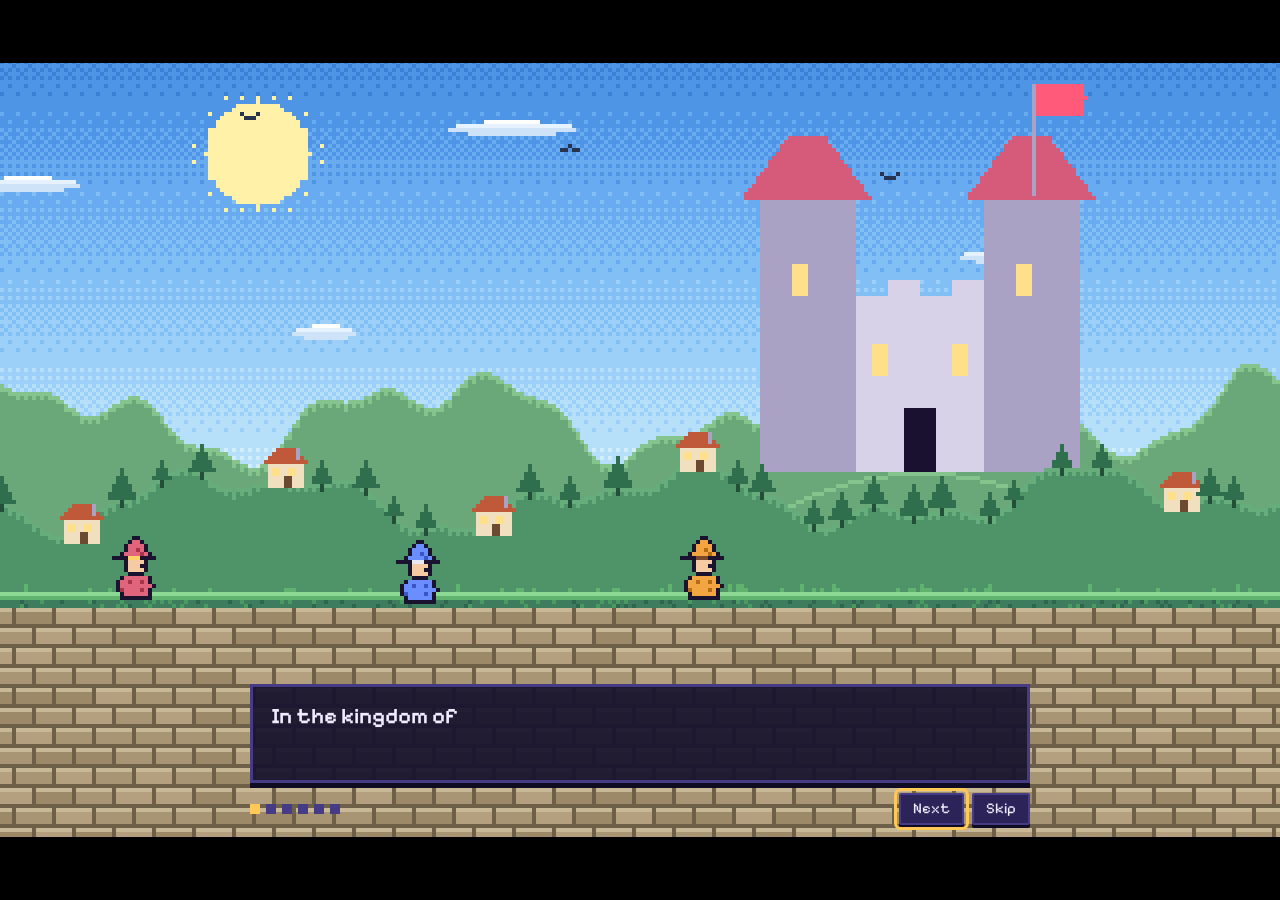
==== codetopia/index.html @ e4570c13 "Add files via upload" ====
<!DOCTYPE html>
<html lang="en">
<head>
<meta charset="utf-8">
<meta name="viewport" content="width=device-width, initial-scale=1, viewport-fit=cover">
<title>Codetopia</title>
<meta name="description" content="Codetopia: a pixel-art RPG that teaches HTML and C++ by making you type the spells.">
<link rel="preconnect" href="https://fonts.googleapis.com">
<link rel="preconnect" href="https://fonts.gstatic.com" crossorigin>
<link rel="stylesheet" href="https://fonts.googleapis.com/css2?family=Atkinson+Hyperlegible:wght@400;700&family=JetBrains+Mono:wght@500;700&family=Pixelify+Sans:wght@400;600&display=swap">
<link rel="stylesheet" href="css/base.css">
<link rel="stylesheet" href="css/battle.css">
<link rel="stylesheet" href="css/sheets.css">
<link rel="stylesheet" href="css/screens.css">
</head>
<body>
<div class="app">
  <header class="top">
    <div class="brand"><i>&lt;/&gt;</i>Codetopia</div>
    <div class="top-r">
      <span class="stat">Level<b id="stLvl">1</b></span>
      <span class="stat">Reviews due<b id="stDue">0</b></span>
      <span class="stat adm" id="stAdmin" hidden>Admin</span>
      <span class="stat" id="stDiffWrap">Difficulty<b id="stDiff">normal</b></span>
      <button class="hbtn lang-btn" id="bLang" type="button">Language select</button>
      <button class="hbtn" id="bMap" type="button">Map</button>
      <button class="hbtn" id="bBook" type="button">Spellbook</button>
    </div>
  </header>

  <section class="scene" id="scene" aria-label="Battle scene">
    <canvas class="bg" id="bg" aria-hidden="true"></canvas>
    <div class="plates">
      <div class="plate hero-plate">
        <div class="nm"><span id="heroName">Apprentice</span><span class="hp" id="heroHpTxt">100/100</span></div>
        <div class="bar"><div class="fill" id="heroFill"></div></div>
      </div>
      <div class="plate foe-plate">
        <div class="nm"><span id="foeName">Syntax Slime</span><span class="hp" id="foeHpTxt">90/90</span></div>
        <div class="bar"><div class="fill" id="foeFill"></div></div>
        <div class="intent" id="intent"></div>
        <div class="weak" id="weak"></div>
      </div>
    </div>
    <div class="stage">
      <div class="actor hero" id="hero" role="img" aria-label="Your character, an apprentice mage"><div class="body" id="heroBody"></div></div>
      <div class="actor foe" id="foe" role="img"><div class="body" id="foeBody"></div></div>
    </div>
    <div class="fx" id="fx"></div>
    <div class="ticker" id="ticker" role="status" aria-live="polite">Choose a level on the map.</div>
    <div class="overlay" id="overlay" hidden><div class="card" id="card"></div></div>
  </section>

  <section class="deck" aria-label="Actions">
    <div class="actions" id="actions" role="group" aria-label="Choose an action"></div>
    <div class="console" id="console">
      <div class="idle" id="idle">
        <h2 id="idleTitle">Pick an action</h2>
        <p id="idleText"></p>
        <p class="last" id="idleLast" hidden></p>
      </div>
      <div class="picks" id="picks" hidden>
        <h2 id="picksTitle">Choose a spell</h2>
        <p class="sub" id="picksSub"></p>
        <div class="pickrow" id="pickrow"></div>
      </div>
      <div class="lesson" id="lesson" hidden>
        <div class="info">
          <div class="meta" id="lMeta"></div>
          <h2 id="lTitle"></h2>
          <p class="goal" id="lGoal"></p>
          <div class="bugbox" id="lBug" hidden></div>
          <p id="lConcept"></p>
          <p class="effect" id="lEffect"></p>
        </div>
        <div>
          <div class="editor" id="editor">
            <div class="code" id="code" aria-hidden="true"></div>
            <textarea id="codeIn" rows="1" spellcheck="false" autocomplete="off" autocapitalize="off" autocorrect="off" enterkeyhint="enter"></textarea>
          </div>
          <div class="feedback" id="feedback" role="status" aria-live="polite"></div>
          <div class="foot">
            <div class="result paper" id="result"><span class="lab">Result</span><div class="out" id="preview"></div></div>
            <button class="sbtn" id="hint" type="button">Hint</button>
            <button class="sbtn" id="back" type="button">Back</button>
          </div>
        </div>
      </div>
    </div>
  </section>
</div>

<!-- world map -->
<div class="sheet" id="map" role="dialog" aria-modal="true" aria-labelledby="mapTitle">
  <div class="sheet-in">
    <div class="sheet-top">
      <h1 id="mapTitle">Codetopia</h1>
      <div class="row">
        <button class="hbtn lang-btn" id="mLang" type="button">&larr; Language select</button>
        <button class="hbtn" id="mBook" type="button">Spellbook</button>
        <button class="hbtn" id="mSbx" type="button">Sandbox</button>
        <button class="hbtn" id="mUnl" type="button">Unlockables</button>
        <button class="hbtn" id="mAdmin" type="button" aria-pressed="false">Admin</button>
        <button class="hbtn" id="mClose" type="button">Back to battle</button>
      </div>
    </div>
    <p class="sub" id="mapSub">Ten levels teach the fundamentals of HTML. Clear a level to unlock the next. Spells you have already learned come back for review, and the game adapts to how you are doing.</p>
    <div class="mapinfo" id="mapinfo"></div>
    <ol class="trail" id="trail"></ol>
    <div class="row"><button class="hbtn" id="mReset" type="button">Reset progress</button></div>
  </div>
</div>

<!-- spellbook -->
<div class="sheet" id="book" role="dialog" aria-modal="true" aria-labelledby="bookTitle" hidden>
  <div class="sheet-in">
    <div class="sheet-top"><h1 id="bookTitle">Spellbook</h1><div class="row"><button class="hbtn" id="bClose" type="button">Close</button></div></div>
    <p class="sub" id="bookSub"></p>
    <div class="bookgrid" id="bookgrid"></div>
  </div>
</div>

<!-- unlockables -->
<div class="sheet" id="unl" role="dialog" aria-modal="true" aria-labelledby="unlTitle" hidden>
  <div class="sheet-in">
    <div class="sheet-top"><h1 id="unlTitle">Unlockables</h1><div class="row"><button class="hbtn" id="uClose" type="button">Back to map</button></div></div>
    <p class="sub" id="unlSub"></p>
    <div class="unlgrid" id="unlgrid"></div>
  </div>
</div>
<div class="toast" id="toast" role="status" aria-live="polite" hidden></div>

<!-- sandbox -->
<div class="sheet" id="sbx" role="dialog" aria-modal="true" aria-labelledby="sbxTitle" hidden>
  <div class="sheet-in">
    <div class="sheet-top"><h1 id="sbxTitle">Sandbox</h1><div class="row"><button class="hbtn" id="sSample" type="button">Load sample</button><button class="hbtn" id="sClose" type="button">Close</button></div></div>
    <p class="sub">Write any HTML you like and see the result. The preview runs in a protected frame, so scripts are switched off.</p>
    <div class="sbx">
      <textarea id="sbxIn" spellcheck="false" aria-label="Your HTML" autocapitalize="off" autocorrect="off"></textarea>
      <iframe id="sbxOut" sandbox="" title="Preview of your HTML"></iframe>
    </div>
  </div>
</div>

<!-- opening story -->
<div class="story" id="story" role="dialog" aria-modal="true" aria-label="Opening story" hidden>
  <canvas id="scv" aria-hidden="true"></canvas>
  <div class="cap">
    <div class="capbox"><p id="capText" aria-hidden="true"></p><p class="sr" id="capSR" aria-live="polite"></p></div>
    <div class="capbar"><div class="dots" id="dots" aria-hidden="true"></div><div class="sbtns"><button class="hbtn" id="sNext" type="button">Next</button><button class="hbtn" id="sSkip" type="button">Skip</button></div></div>
  </div>
</div>

<!-- title and language select -->
<div class="intro" id="intro" aria-label="Codetopia">
  <canvas id="icv" aria-hidden="true"></canvas>
  <div class="glyphs" id="glyphs" aria-hidden="true"></div>
  <div class="tscene" aria-hidden="true">
    <div class="a" id="tBat"><div class="hop" id="tBatB"></div></div>
    <div class="a" id="tHero"><div class="hop" id="tHeroB"></div></div>
    <span class="bolt">&lt;/&gt;</span>
    <div class="a" id="tSlime"><div class="hop" id="tSlimeB"></div></div>
  </div>
  <section class="panel" id="pTitle">
    <p class="kicker">&lt;/&gt; a learn-to-code RPG</p>
    <h1 class="logo" id="logo" aria-label="Codetopia"></h1>
    <p class="tagline">Battle bugs. Cast code. Learn to build.</p>
    <button class="btn big" id="play" type="button">Play</button>
    <p class="press">Press Enter or tap Play</p>
    <button class="hbtn" id="replay" type="button">Watch the story</button>
  </section>
  <section class="panel" id="pLang" hidden>
    <h2>Choose your language</h2>
    <p class="lsub">Pick a language to learn. HTML is ready to play. The others are being built.</p>
    <div class="langs" id="langs">
      <button class="lang" type="button" data-lang="html" data-name="HTML"><span class="gl">&lt;/&gt;</span><span class="ln">HTML</span><span class="ls" id="langHtmlSub">10 levels</span><span class="bossimg" data-boss="titan"></span><span class="bn">Boss: Markup Titan</span><span class="go">Play</span></button>
      <button class="lang" type="button" data-lang="cpp" data-name="C++" aria-disabled="true"><svg class="lock" viewBox="0 0 24 24" fill="none" stroke="currentColor" stroke-width="2" stroke-linecap="round" stroke-linejoin="round" aria-hidden="true"><rect x="5" y="11" width="14" height="10"/><path d="M8 11V7a4 4 0 018 0v4"/></svg><span class="gl">C++</span><span class="ln">C++</span><span class="ls">Locked. Coming soon.</span><span class="bossimg" data-boss="wraith"></span><span class="bn">Boss: Pointer Wraith</span><span class="go soon">Locked</span></button>
      <button class="lang" type="button" data-lang="js" data-name="JavaScript" aria-disabled="true"><svg class="lock" viewBox="0 0 24 24" fill="none" stroke="currentColor" stroke-width="2" stroke-linecap="round" stroke-linejoin="round" aria-hidden="true"><rect x="5" y="11" width="14" height="10"/><path d="M8 11V7a4 4 0 018 0v4"/></svg><span class="gl">JS</span><span class="ln">JavaScript</span><span class="ls">Locked. Coming soon.</span><span class="bossimg" data-boss="hydra"></span><span class="bn">Boss: Callback Hydra</span><span class="go soon">Locked</span></button>
      <button class="lang" type="button" data-lang="py" data-name="Python" aria-disabled="true"><svg class="lock" viewBox="0 0 24 24" fill="none" stroke="currentColor" stroke-width="2" stroke-linecap="round" stroke-linejoin="round" aria-hidden="true"><rect x="5" y="11" width="14" height="10"/><path d="M8 11V7a4 4 0 018 0v4"/></svg><span class="gl">Py</span><span class="ln">Python</span><span class="ls">Locked. Coming soon.</span><span class="bossimg" data-boss="pythona"></span><span class="bn">Boss: Pythona, final boss</span><span class="go soon">Locked</span></button>
    </div>
    <p class="lnote" id="langNote" role="status" aria-live="polite"></p>
    <button class="hbtn" id="langBack" type="button">Back</button>
  </section>
</div>

<!-- Scripts are plain (non-module) so the game also runs when index.html is opened straight from disk.
     Order matters: data first, then engine, game, battle and UI, then main.js. -->
<script src="js/core/dom.js"></script>
<script src="js/data/sprites.js"></script>
<script src="js/data/skin-art.js"></script>
<script src="js/core/sprite-render.js"></script>
<script src="js/data/html-concepts.js"></script>
<script src="js/data/html-levels.js"></script>
<script src="js/data/html-spells.js"></script>
<script src="js/data/cpp-concepts.js"></script>
<script src="js/data/cpp-spells.js"></script>
<script src="js/data/cpp-levels.js"></script>
<script src="js/data/game-constants.js"></script>
<script src="js/engine/analysis-html.js"></script>
<script src="js/engine/analysis-cpp.js"></script>
<script src="js/engine/tracks.js"></script>
<script src="js/engine/save.js"></script>
<script src="js/game/skins.js"></script>
<script src="js/game/mastery.js"></script>
<script src="js/game/state.js"></script>
<script src="js/ui/backdrop.js"></script>
<script src="js/ui/hud.js"></script>
<script src="js/battle/spell-select.js"></script>
<script src="js/battle/editor.js"></script>
<script src="js/battle/effects.js"></script>
<script src="js/battle/combat.js"></script>
<script src="js/battle/levels.js"></script>
<script src="js/ui/sheets.js"></script>
<script src="js/ui/title-language.js"></script>
<script src="js/ui/story.js"></script>
<script src="js/main.js"></script>
</body>
</html>
---- codetopia/css/base.css ----
/* Design tokens, page layout and the top bar. */

/* Layout: full-height battle screen. Pixel dusk scene on top (hero left, foe right), four action buttons
   and a code console below. A world map, spellbook and sandbox open as full-screen sheets. */
:root{
  --ink:#17132e; --panel:#211b44; --panel-hi:#2c2459; --line:#463b85; --shadow:#0e0b22;
  --text:#f0ecff; --muted:#aaa2d4;
  --amber:#ffc857; --coral:#ff6b81; --sky:#6fb0ff; --lime:#b9e769; --teal:#35d0b8;
  --c-punct:#9d94d6; --c-tag:#ff8fa3; --c-attr:#ffd36e; --c-val:#7ee0b0; --c-text:#ece8ff; --c-ent:#ffb26b; --c-comment:#7b8bb8;
  --font-ui:"Pixelify Sans","Trebuchet MS",system-ui,sans-serif;
  --font-body:"Atkinson Hyperlegible",system-ui,-apple-system,"Segoe UI",sans-serif;
  --font-code:"JetBrains Mono",ui-monospace,Menlo,Consolas,monospace;
  --gl:max(16px, env(safe-area-inset-left, 0px));
  --gr:max(16px, env(safe-area-inset-right, 0px));
  --px-hero:8px; --px-foe:9px;
  color-scheme:dark;
}
@media (max-width:760px){:root{--px-hero:6px;--px-foe:7px}}
@media (max-width:440px){:root{--px-hero:5px;--px-foe:6px}}
@media (max-height:760px) and (min-width:761px){:root{--px-hero:6px;--px-foe:7px}}

html,body{height:100%}
body{margin:0;background:var(--ink);color:var(--text);font:16px/1.45 var(--font-body)}
*{box-sizing:border-box}
[hidden]{display:none!important}
button{font:inherit;color:inherit}
:focus-visible{outline:3px solid var(--amber);outline-offset:2px}

.app{height:100%;min-height:700px;display:grid;grid-template-rows:auto minmax(250px,1fr) auto}

/* top bar */
.top{display:flex;align-items:center;justify-content:space-between;gap:10px 14px;flex-wrap:wrap;padding:8px var(--gr) 8px var(--gl);background:var(--panel);border-bottom:3px solid var(--line)}
.brand{display:flex;align-items:baseline;gap:10px;font-family:var(--font-ui);font-size:24px;line-height:1;color:var(--amber);letter-spacing:.02em}
.brand i{font-family:var(--font-code);font-style:normal;font-weight:700;font-size:15px;color:var(--coral)}
.top-r{display:flex;gap:8px;flex-wrap:wrap;align-items:center;justify-content:flex-end}
.stat{font-size:13px;color:var(--muted);background:var(--ink);border:2px solid var(--line);padding:3px 9px;border-radius:2px;white-space:nowrap}
.stat b{color:var(--text);font-family:var(--font-ui);font-size:15px;font-weight:600;margin-left:4px}
.hbtn{font-family:var(--font-ui);font-size:15px;background:var(--panel-hi);border:2px solid var(--line);border-radius:2px;padding:3px 12px;cursor:pointer;box-shadow:0 3px 0 var(--shadow)}
.hbtn:hover:not(:disabled){border-color:var(--amber)}
.hbtn:disabled{opacity:.5;cursor:default}
---- codetopia/css/battle.css ----
/* Battle scene, actors, action buttons and the code console. */

/* scene */
.scene{position:relative;overflow:hidden;isolation:isolate;--ground-h:24%}
.bg{position:absolute;inset:0;width:100%;height:100%;display:block;image-rendering:-moz-crisp-edges;image-rendering:crisp-edges;image-rendering:pixelated}
.plates{position:absolute;top:10px;left:var(--gl);right:var(--gr);display:flex;justify-content:space-between;gap:12px;pointer-events:none;z-index:3}
.plate{width:min(280px,48%);background:rgba(23,19,46,.86);border:2px solid var(--line);border-radius:2px;padding:8px 10px;box-shadow:0 3px 0 var(--shadow)}
.plate .nm{display:flex;justify-content:space-between;align-items:baseline;gap:8px;font-family:var(--font-ui);font-size:18px;line-height:1.1}
.plate .hp{font-family:var(--font-code);font-size:12px;color:var(--muted);font-weight:500;white-space:nowrap}
.bar{margin-top:6px;height:12px;background:var(--shadow);border:2px solid var(--shadow);outline:1px solid var(--line)}
.fill{height:100%;width:100%;background:var(--teal);transition:width .5s steps(10)}
.foe-plate .fill{background:var(--coral)}
.intent{margin-top:6px;font-size:12.5px;line-height:1.3;color:var(--muted)}
.intent b{color:var(--amber);font-weight:700}
.weak{margin-top:2px;font-size:12.5px;color:var(--muted)}
.weak b{color:var(--lime);font-weight:700}
.stage{position:absolute;left:var(--gl);right:var(--gr);bottom:calc(var(--ground-h) - 20px);display:flex;justify-content:space-between;align-items:flex-end;padding-inline:clamp(0px,7vw,110px);z-index:2}
.actor{position:relative}
.actor::after{content:"";position:absolute;left:8%;right:8%;bottom:-7px;height:11px;border-radius:50%;background:rgba(10,8,25,.4)}
.actor .body{animation:bob 1.1s steps(1) infinite}
.foe .body{animation-delay:-.5s}
@keyframes bob{50%{transform:translateY(-4px)}}
.sprite{display:block;width:calc(var(--cols)*var(--px));height:calc(var(--rows)*var(--px))}
.hero .sprite{--px:var(--px-hero)}
.hero .sprite.skin{--px:var(--px-skin,3px)}
.hero .sprite.float{position:relative;top:-18px;animation:bob 2.6s ease-in-out infinite}
@keyframes bob{50%{transform:translateY(-6px)}}
@media (prefers-reduced-motion:reduce){.hero .sprite.float{animation:none}}
.foe .sprite{--px:calc(var(--px-foe)*var(--k,1))}
.ticker{position:absolute;left:50%;bottom:10px;transform:translateX(-50%);z-index:4;max-width:calc(100% - 32px);text-align:center;font-family:var(--font-ui);font-size:17px;line-height:1.25;background:rgba(23,19,46,.88);border:2px solid var(--line);padding:6px 12px;border-radius:2px;box-shadow:0 3px 0 var(--shadow)}
.fx{position:absolute;inset:0;pointer-events:none;z-index:6}
.paper{color-scheme:light;background:#f6f3ff;color:#1b1640;font-family:"Times New Roman",Times,serif;line-height:1.15}
.paper h1{font-size:1.55rem;margin:0}.paper h2{font-size:1.25rem;margin:0}.paper h3{font-size:1.1rem;margin:0}.paper p{margin:0}
.paper ul,.paper ol{margin:0;padding-left:1.3em}
.paper img{width:34px;height:34px;image-rendering:pixelated;vertical-align:middle}
.paper a{color:#2b4fd8}
.paper table{border-collapse:collapse}.paper td,.paper th{border:1px solid #8b84b8;padding:2px 8px}
.paper caption{font-style:italic}
.paper video{max-width:100%;height:auto;max-height:60px}
.paper textarea{width:140px}
.paper header,.paper nav,.paper main,.paper footer,.paper aside,.paper article,.paper section,.paper figure{display:block;margin:0}
.paper figure{margin:0}
.spell{position:absolute;transform:translate(-50%,-50%);padding:6px 12px;border:2px solid var(--sc,var(--amber));box-shadow:0 0 18px 4px var(--sg,rgba(255,200,87,.55));white-space:nowrap;font-size:17px;max-width:340px;max-height:170px;overflow:hidden}
.spell.heavy{--sc:var(--coral);--sg:rgba(255,107,129,.6)}
.spell.block{--sc:var(--sky);--sg:rgba(111,176,255,.65)}
.spell.item{--sc:var(--lime);--sg:rgba(185,231,105,.6)}
.num{position:absolute;transform:translate(-50%,-50%);font-family:var(--font-ui);font-weight:600;font-size:30px;text-shadow:2px 2px 0 var(--shadow);white-space:nowrap}
.num.dmg{color:var(--coral)}.num.heal{color:var(--lime)}.num.block{color:var(--sky)}.num.weak{color:var(--amber);font-size:22px}

.overlay{position:absolute;inset:0;z-index:10;display:grid;place-items:center;background:rgba(14,11,34,.82);padding:12px var(--gr) 12px var(--gl)}
.card{max-width:520px;max-height:100%;overflow:auto;background:var(--panel);border:3px solid var(--amber);padding:16px 22px;text-align:center;box-shadow:0 6px 0 var(--shadow)}
.card h2{margin:0 0 6px;font-family:var(--font-ui);font-size:28px;color:var(--amber);line-height:1.1}
.card p{margin:0 0 10px}
.chips{display:flex;flex-wrap:wrap;gap:6px;justify-content:center;margin:0 0 12px}
.chips code,.chip{font-family:var(--font-code);font-weight:500;font-size:13px;color:var(--c-tag);background:var(--ink);border:2px solid var(--line);padding:2px 7px;border-radius:2px}
.btns{display:flex;gap:10px;justify-content:center;flex-wrap:wrap}
.btn{font-family:var(--font-ui);font-size:19px;background:var(--amber);color:#2a1d00;border:2px solid var(--shadow);padding:8px 18px;border-radius:2px;cursor:pointer;box-shadow:0 4px 0 var(--shadow)}
.btn.alt{background:var(--panel-hi);color:var(--text);border-color:var(--line)}
.btn:active{transform:translateY(2px);box-shadow:0 2px 0 var(--shadow)}
.stars{font-size:26px;letter-spacing:4px;color:var(--amber);margin-bottom:6px}

/* deck */
.deck{background:var(--panel);border-top:3px solid var(--line);padding:12px var(--gr) 16px var(--gl);display:grid;gap:12px}
.actions{display:grid;grid-template-columns:repeat(4,minmax(0,1fr));gap:10px}
.act{--c:var(--amber);position:relative;display:flex;align-items:center;gap:10px;min-width:0;padding:10px 12px;background:var(--panel-hi);border:2px solid var(--line);border-radius:2px;font-family:var(--font-ui);font-size:18px;line-height:1.1;text-align:left;cursor:pointer;box-shadow:0 4px 0 var(--shadow)}
.act.heavy{--c:var(--coral)}.act.block{--c:var(--sky)}.act.item{--c:var(--lime)}
.act svg{flex:none;width:28px;height:28px;color:var(--c)}
.act small{display:block;margin-top:3px;font-family:var(--font-body);font-size:12.5px;color:var(--muted)}
.act kbd{position:absolute;top:4px;right:6px;font:500 11px var(--font-code);color:var(--muted)}
.act:hover:not(:disabled){border-color:var(--c)}
.act[aria-pressed="true"]{border-color:var(--c);background:color-mix(in srgb,var(--c) 18%,var(--panel-hi));transform:translateY(2px);box-shadow:0 2px 0 var(--shadow)}
.act:disabled{opacity:.5;cursor:default}
@media (max-width:640px){.actions{grid-template-columns:1fr 1fr}.act kbd{display:none}}

.console{min-height:210px}
.idle{min-height:210px;display:grid;align-content:center;gap:8px;max-width:64ch}
.idle h2{margin:0;font-family:var(--font-ui);font-size:24px;font-weight:600}
.idle p{margin:0;color:var(--muted)}
.idle .last{color:var(--text)}
.idle .last code{font-family:var(--font-code);font-weight:500;color:var(--c-val)}

.picks{display:grid;gap:10px;align-content:start}
.picks h2{margin:0;font-family:var(--font-ui);font-size:21px;font-weight:600}
.picks .sub{margin:0;color:var(--muted);font-size:14px}
.pickrow{display:grid;grid-template-columns:repeat(3,minmax(0,1fr));gap:10px}
@media (max-width:760px){.pickrow{grid-template-columns:minmax(0,1fr)}}
.pick{--c:var(--amber);position:relative;text-align:left;display:grid;gap:6px;align-content:start;padding:10px 12px;background:var(--panel-hi);border:2px solid var(--line);border-radius:2px;cursor:pointer;box-shadow:0 4px 0 var(--shadow)}
.pick.heavy{--c:var(--coral)}.pick.block{--c:var(--sky)}.pick.item{--c:var(--lime)}
.pick:hover{border-color:var(--c)}
.pick .badge{font-size:12.5px;font-weight:700;color:var(--c)}
.pick .pt{font-family:var(--font-ui);font-size:20px;line-height:1.1}
.pick .tg{display:flex;flex-wrap:wrap;gap:4px}
.pick code{font:500 12px var(--font-code);color:var(--c-tag);background:var(--ink);border:1px solid var(--line);padding:1px 5px;border-radius:2px}
.pick .mt{font-size:12.5px;color:var(--muted);display:flex;justify-content:space-between;gap:8px}
.pick .wk{color:var(--amber);font-weight:700}
.pick kbd{position:absolute;top:6px;right:8px;font:500 11px var(--font-code);color:var(--muted)}

.lesson{--c:var(--amber);display:grid;grid-template-columns:minmax(0,5fr) minmax(0,7fr);gap:18px;align-items:start}
.lesson.heavy{--c:var(--coral)}.lesson.block{--c:var(--sky)}.lesson.item{--c:var(--lime)}
@media (max-width:760px){.lesson{grid-template-columns:minmax(0,1fr)}}
.info .meta{font-size:13px;color:var(--c);font-weight:700}
.info h2{margin:2px 0 6px;font-family:var(--font-ui);font-size:26px;font-weight:600;line-height:1.1}
.info p{margin:0 0 8px;max-width:50ch}
.info .goal{font-weight:700}
.info .effect{font-size:14px;color:var(--muted)}
.info .effect b{color:var(--c)}
.bugbox{margin:0 0 8px;padding:8px 10px;background:#2a1424;border:2px solid var(--coral);border-radius:2px;font:500 13px/1.5 var(--font-code);white-space:pre-wrap;word-break:break-all;color:#ffd5db}
.bugbox span{display:block;font:700 12px var(--font-body);color:var(--coral);margin-bottom:2px}
.editor{position:relative;background:#120e2b;border:2px solid var(--line);border-radius:2px;padding:14px 16px;min-height:72px;cursor:text}
.editor:focus-within{border-color:var(--c);box-shadow:0 0 0 3px color-mix(in srgb,var(--c) 28%,transparent)}
.editor.done{border-color:var(--lime)}
.code{font-family:var(--font-code);font-weight:500;font-size:clamp(15px,2.2vw,20px);line-height:1.6;word-break:break-all;white-space:pre-wrap;min-height:1.6em}
.code .todo{opacity:.36}
.code .bad{background:var(--coral);color:#fff;border-radius:2px;opacity:1}
.code .hid{visibility:hidden}
.code .dot{color:transparent;position:relative}
.code .dot::after{content:"\00b7";position:absolute;left:0;color:var(--muted);opacity:.7}
.code .nl{color:var(--muted)}
.code .nl.todo{opacity:.4}.code .nl.ok{opacity:.35}
.code .ph{color:var(--muted);opacity:.6;font-family:var(--font-body);font-size:15px}
.c-punct{color:var(--c-punct)}.c-tag{color:var(--c-tag)}.c-attr{color:var(--c-attr)}.c-val{color:var(--c-val)}.c-text{color:var(--c-text)}.c-ent{color:var(--c-ent)}.c-comment{color:var(--c-comment)}
.caret{display:inline-block;width:2px;height:1.25em;margin-right:-2px;background:var(--c);vertical-align:text-bottom;animation:blink 1s steps(1) infinite}
@keyframes blink{50%{opacity:0}}
.editor textarea{position:absolute;inset:0;width:100%;height:100%;opacity:0;resize:none;border:0;padding:0;font-size:16px;cursor:text}
.feedback{min-height:1.5em;margin-top:6px;font-size:14px;color:var(--coral)}
.feedback.good{color:var(--lime)}
.foot{display:flex;gap:10px;align-items:stretch;margin-top:6px}
.result{flex:1;min-width:0;display:flex;align-items:center;gap:12px;padding:8px 12px;min-height:50px;max-height:150px;overflow:auto;border:2px solid var(--line);border-radius:2px;font-size:17px}
.result .lab{flex:none;font:700 12px var(--font-body);color:#5d548f;padding-right:12px;border-right:2px solid #cfc8f2;align-self:stretch;display:flex;align-items:center}
.result .out{min-width:0;opacity:.55}
.result.live .out{opacity:1}
.out .none{font:italic 14px var(--font-body);color:#5d548f}
.sbtn{flex:none;padding:0 14px;background:transparent;border:2px solid var(--line);border-radius:2px;color:var(--muted);cursor:pointer}
.sbtn:hover:not(:disabled){color:var(--text);border-color:var(--muted)}
.sbtn:disabled{opacity:.45;cursor:default}
---- codetopia/css/sheets.css ----
/* Full-screen sheets: map, spellbook, sandbox and unlockables. */

/* full-screen sheets: map, spellbook, sandbox */
.sheet{position:fixed;inset:0;z-index:50;background:var(--ink);overflow:auto;padding:max(14px,env(safe-area-inset-top,0px)) var(--gr) max(20px,env(safe-area-inset-bottom,0px)) var(--gl)}
.sheet-in{max-width:1100px;margin:0 auto;display:grid;gap:16px}
.lang-btn{border-color:var(--sky);color:var(--sky)}
.result.cpp{background:#0f0c24;color:#d8f5d0}
.result.cpp .lab{color:#9fb0e6;border-color:#2c2a5a}
.con{margin:0;font:600 15px/1.35 var(--font-code);white-space:pre-wrap;color:#d8f5d0}
.spell.cppfx{background:#0f0c24;color:#d8f5d0}
.spell.cppfx .con{font-size:14px;white-space:pre}

.sheet-top{display:flex;justify-content:space-between;align-items:center;gap:12px;flex-wrap:wrap}
.sheet h1{margin:0;font-family:var(--font-ui);font-size:30px;font-weight:600;color:var(--amber);line-height:1.1}
.sheet .sub{margin:0;color:var(--muted);max-width:70ch}
.sheet .row{display:flex;gap:8px;flex-wrap:wrap}
.trail{list-style:none;margin:0;padding:0;display:grid;grid-template-columns:repeat(auto-fill,minmax(180px,1fr));gap:12px}
.node{--c:var(--line);display:grid;gap:4px;justify-items:start;width:100%;text-align:left;padding:10px 12px;background:var(--panel);border:2px solid var(--c);border-radius:2px;cursor:pointer;box-shadow:0 4px 0 var(--shadow)}
.node.boss{--c:var(--amber)}
.node:hover:not(:disabled){background:var(--panel-hi)}
.node:disabled{opacity:.45;cursor:default}
.node .nn{font-size:12.5px;color:var(--muted)}
.node .nm{font-family:var(--font-ui);font-size:19px;line-height:1.1}
.node .thumb{min-height:44px;display:flex;align-items:flex-end}
.node .thumb .sprite{--px:3px}
.node .st{color:var(--amber);letter-spacing:2px;font-size:15px}
.node .ft{font-size:12.5px;color:var(--muted)}
.mapinfo{display:flex;gap:8px;flex-wrap:wrap}
.bookgrid{display:grid;grid-template-columns:repeat(auto-fill,minmax(250px,1fr));gap:10px}
.bk{display:grid;gap:5px;align-content:start;padding:10px 12px;background:var(--panel);border:2px solid var(--line);border-radius:2px}
.bk.locked{opacity:.45}
/* unlockables */
.unlgrid{display:grid;grid-template-columns:repeat(auto-fill,minmax(168px,1fr));gap:10px}
.uc{display:grid;gap:6px;align-content:start;justify-items:center;text-align:center;padding:10px 10px 12px;background:var(--panel);border:2px solid var(--line);border-radius:2px;box-shadow:0 4px 0 var(--shadow)}
.uc.on{border-color:var(--amber)}
.uc .pt{display:flex;align-items:flex-end;justify-content:center;width:100%;min-height:156px;padding:8px 4px 6px;background:repeating-linear-gradient(45deg,var(--ink) 0 6px,var(--panel-hi) 6px 12px);border:2px solid var(--line)}
.uc .pt .sprite{--px:3px}
.uc.locked .pt .sprite{filter:brightness(0) opacity(.5)}
.uc.starter .pt .sprite{--px:7px}
.uc h3{margin:0;font-family:var(--font-ui);font-size:18px;font-weight:600;line-height:1.1}
.uc .src{margin:0;font-size:12px;color:var(--muted)}
.uc .ach{margin:0;font-size:13.5px;color:var(--text);min-height:2.6em}
.uc .pg{width:100%;height:8px;background:var(--ink);border:2px solid var(--line);border-radius:1px;overflow:hidden}
.uc .pg i{display:block;height:100%;background:var(--amber)}
.uc .pgt{font-size:12px;color:var(--muted)}
.uc .sbtn{height:34px;width:100%}
.uc .sbtn[aria-pressed="true"]{color:var(--amber);border-color:var(--amber);cursor:default}
.uc .lk{font-size:13px;color:var(--muted);height:34px;display:flex;align-items:center}
.toast{position:fixed;top:max(12px,env(safe-area-inset-top,0px));left:50%;transform:translateX(-50%);z-index:60;max-width:min(92vw,460px);padding:9px 16px;background:var(--panel-hi);border:2px solid var(--amber);border-radius:2px;box-shadow:0 4px 0 var(--shadow);font-family:var(--font-ui);font-size:16px;text-align:center}
.card .unl{color:var(--amber)}
.lang.adm-open .lock{display:none}
.hbtn[aria-pressed="true"]{border-color:var(--amber);color:var(--amber)}
.stat.adm{color:var(--coral);border-color:var(--coral)}
.arena-h{margin:6px 0 0;font-family:var(--font-ui);font-size:22px;font-weight:600;color:var(--coral)}
.arena-h + .sub{margin:4px 0 10px}

.bk h3{margin:0;font-family:var(--font-ui);font-size:19px;font-weight:600;line-height:1.1}
.bk .tg{display:flex;flex-wrap:wrap;gap:4px}
.bk code{font:500 12px var(--font-code);color:var(--c-tag);background:var(--ink);border:1px solid var(--line);padding:1px 5px;border-radius:2px}
.bk p{margin:0;font-size:13.5px;color:var(--muted)}
.bk .ms{display:flex;justify-content:space-between;font-size:13px}
.bk .ms span:first-child{color:var(--amber);letter-spacing:2px}
.bk .due{color:var(--coral);font-weight:700}
.sbx{display:grid;grid-template-columns:minmax(0,1fr) minmax(0,1fr);gap:12px}
@media (max-width:760px){.sbx{grid-template-columns:minmax(0,1fr)}}
.sbx textarea{width:100%;min-height:280px;font:500 15px/1.5 var(--font-code);background:#120e2b;color:var(--c-text);border:2px solid var(--line);border-radius:2px;padding:12px;resize:vertical;tab-size:2}
.sbx iframe{width:100%;min-height:280px;border:2px solid var(--line);border-radius:2px;background:#f6f3ff}

@media (max-width:760px){
  .app{grid-template-rows:auto minmax(310px,1fr) auto}
  .plate{padding:6px 8px}.plate .nm{font-size:16px}.intent,.weak{font-size:11.5px;margin-top:3px}
  .ticker{font-size:14px;padding:4px 8px;bottom:6px}
  .brand{font-size:21px}
}
---- codetopia/css/screens.css ----
/* Opening story, title screen and language select. */

/* opening story */
.story{position:fixed;inset:0;z-index:90;background:#000;overflow:hidden;transition:opacity .7s}
.story.fade{opacity:0}
.story canvas{position:absolute;inset:0;width:100%;height:100%;display:block;image-rendering:-moz-crisp-edges;image-rendering:crisp-edges;image-rendering:pixelated}
.story::before,.story::after{content:"";position:absolute;left:0;right:0;height:7vh;background:#000;z-index:2}
.story::before{top:0}.story::after{bottom:0}
.cap{position:absolute;left:var(--gl);right:var(--gr);bottom:calc(7vh + 12px);z-index:3;display:grid;justify-items:center;gap:10px;pointer-events:none}
.capbox{width:min(780px,100%);background:rgba(23,19,46,.93);border:3px solid var(--line);box-shadow:0 5px 0 var(--shadow);padding:14px 18px;min-height:6.2em}
.capbox p{margin:0;font:600 clamp(17px,2.4vw,22px)/1.4 var(--font-ui)}
.capbar{width:min(780px,100%);display:flex;justify-content:space-between;align-items:center;pointer-events:auto}
.dots{display:flex;gap:6px}.dots i{display:block;width:10px;height:10px;background:var(--line)}.dots i.on{background:var(--amber)}
.sbtns{display:flex;gap:8px}
.sr{position:absolute!important;width:1px;height:1px;overflow:hidden;clip:rect(0 0 0 0);white-space:nowrap}
.bossimg{min-height:96px;display:flex;align-items:flex-end;justify-content:center;margin-top:4px}
.bossimg .sprite{--px:4px}
.lang[aria-disabled=true] .bossimg{filter:brightness(.18) saturate(0) contrast(1.4);opacity:.8}
.lang .bn{font-size:12.5px;color:var(--muted)}
.lang:not([aria-disabled=true]) .bn{color:var(--lc)}
#replay{margin-top:4px}
@media (max-width:600px){.bossimg{min-height:72px}.bossimg .sprite{--px:3px}}
/* title and language screens */
.intro{position:fixed;inset:0;z-index:80;background:#120d33;overflow:auto}
.intro canvas{position:fixed;inset:0;width:100%;height:100%;display:block;image-rendering:-moz-crisp-edges;image-rendering:crisp-edges;image-rendering:pixelated;z-index:0}
.glyphs{position:fixed;inset:0;overflow:hidden;pointer-events:none;z-index:1}
.glyphs span{position:absolute;bottom:22vh;font:700 20px var(--font-code);color:var(--c-punct);opacity:0;animation:rise var(--d,14s) steps(48) infinite}
@keyframes rise{0%{transform:translateY(0);opacity:0}10%{opacity:.55}100%{transform:translateY(-68vh);opacity:0}}
.tscene{position:fixed;left:0;right:0;bottom:calc(24vh - 10px);height:0;z-index:2;pointer-events:none;--tpx:7px}
@media (max-width:600px){.tscene{--tpx:5px}}
.tscene .a{position:absolute;bottom:0}
.tscene .sprite{--px:var(--tpx)}
.tscene .hop{animation:hop 1.2s steps(1) infinite}
@keyframes hop{50%{transform:translateY(-8px)}}
#tHero{left:clamp(12px,22vw,340px)}
#tSlime{right:clamp(12px,22vw,340px)}
#tSlime .hop{animation-delay:-.6s}
#tBat{bottom:34vh;left:-80px;animation:fly 24s steps(120) infinite}
@keyframes fly{to{left:100%}}
.bolt{position:absolute;bottom:calc(var(--tpx)*7);left:calc(clamp(12px,22vw,340px) + var(--tpx)*14);font:700 22px var(--font-code);color:var(--amber);text-shadow:0 0 10px rgba(255,200,87,.8);opacity:0;animation:bolt 3.2s steps(24) infinite}
@keyframes bolt{0%{transform:translateX(0);opacity:0}10%{opacity:1}80%{opacity:1}100%{transform:translateX(calc(100vw - 2*clamp(12px,22vw,340px) - var(--tpx)*30));opacity:0}}
.panel{position:relative;z-index:3;min-height:100%;display:flex;flex-direction:column;align-items:center;justify-content:center;gap:16px;text-align:center;padding:max(24px,env(safe-area-inset-top,0px)) var(--gr) 30vh var(--gl)}
.kicker{margin:0;font:700 15px var(--font-code);color:var(--c-punct);letter-spacing:.06em}
.logo{margin:0;display:flex;flex-wrap:wrap;justify-content:center;font-family:var(--font-ui);font-weight:600;font-size:clamp(44px,12vw,128px);line-height:1;letter-spacing:.03em;color:var(--amber)}
.logo span{display:inline-block;text-shadow:0 4px 0 #b3541e,0 8px 0 var(--shadow),5px 5px 0 var(--shadow);animation:wob 1.8s steps(1) infinite;animation-delay:calc(var(--i)*-.2s)}
@keyframes wob{50%{transform:translateY(-8px)}}
.tagline{margin:0;font:600 clamp(17px,2.6vw,24px) var(--font-ui);color:var(--text);text-shadow:0 2px 0 var(--shadow)}
.btn.big{font-size:30px;padding:12px 44px;margin-top:6px;animation:pulse 1.4s steps(1) infinite}
@keyframes pulse{50%{box-shadow:0 4px 0 var(--shadow),0 0 0 4px rgba(255,200,87,.45)}}
.press{margin:0;font-size:13px;color:var(--muted);text-shadow:0 1px 0 var(--shadow)}
.panel h2{margin:0;font:600 clamp(28px,5vw,44px) var(--font-ui);color:var(--amber);text-shadow:0 3px 0 var(--shadow)}
.panel .lsub{margin:0;max-width:54ch;color:var(--text);text-shadow:0 1px 0 var(--shadow)}
.langs{display:grid;grid-template-columns:repeat(4,minmax(0,1fr));gap:14px;width:min(980px,100%);margin-top:6px}
@media (max-width:860px){.langs{grid-template-columns:repeat(2,minmax(0,1fr))}}
@media (max-width:600px){.lang{padding:14px 8px 12px}.lang .gl{font-size:36px}.lang .ls{font-size:12px}.langs{gap:10px}}
.lang{--lc:var(--amber);position:relative;display:grid;gap:6px;justify-items:center;align-content:start;padding:18px 12px 14px;background:rgba(33,27,68,.94);border:3px solid var(--line);border-radius:2px;box-shadow:0 5px 0 var(--shadow);cursor:pointer;text-align:center}
.lang[data-lang=html]{--lc:var(--coral)}.lang[data-lang=cpp]{--lc:var(--sky)}.lang[data-lang=js]{--lc:var(--amber)}.lang[data-lang=py]{--lc:var(--lime)}
.lang .gl{font:600 46px/1 var(--font-ui);color:var(--lc);text-shadow:0 3px 0 var(--shadow)}
.lang .ln{font:600 22px/1.1 var(--font-ui)}
.lang .ls{font-size:13px;color:var(--muted);min-height:2.6em}
.lang .go{margin-top:4px;font:600 16px var(--font-ui);color:#2a1d00;background:var(--lc);border:2px solid var(--shadow);padding:3px 16px}
.lang:hover:not([aria-disabled=true]){border-color:var(--lc);transform:translateY(-3px)}
.lang[aria-disabled=true]{cursor:not-allowed;background:rgba(33,27,68,.86)}
.lang[aria-disabled=true] .gl{filter:grayscale(1);opacity:.35}
.lang[aria-disabled=true] .ln{color:var(--muted)}
.lang .lock{position:absolute;top:8px;right:8px;width:22px;height:22px;color:var(--muted)}
.lang .go.soon{background:transparent;color:var(--muted);border-color:var(--line)}
.lnote{margin:0;min-height:1.5em;font-size:14px;color:var(--amber);text-shadow:0 1px 0 var(--shadow)}
@media (prefers-reduced-motion:reduce){.logo span,.btn.big,.glyphs span,.tscene .hop,#tBat,.bolt{animation:none}#tBat{left:60%}.bolt{display:none}}
@media (prefers-reduced-motion:reduce){.actor .body,.caret{animation:none}.fill{transition:none}}
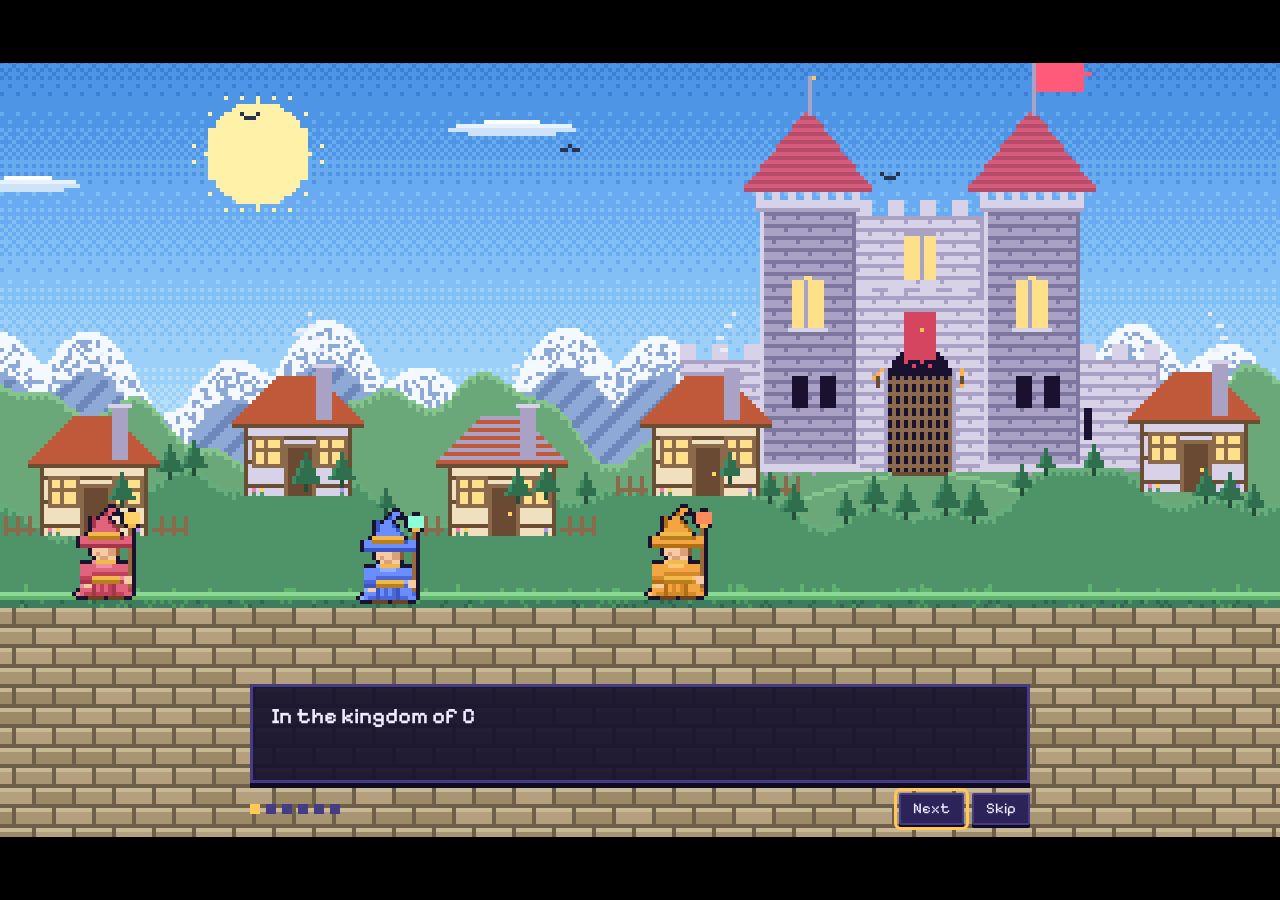
==== commit f57e50e8: "recomitting changes from VS code, not zipped" ====
--- a/codetopia/index.html
+++ b/codetopia/index.html
@@ -12,12 +12,14 @@
 <link rel="stylesheet" href="css/battle.css">
 <link rel="stylesheet" href="css/sheets.css">
 <link rel="stylesheet" href="css/screens.css">
+<link rel="stylesheet" href="css/tower.css">
 </head>
 <body>
 <div class="app">
   <header class="top">
     <div class="brand"><i>&lt;/&gt;</i>Codetopia</div>
     <div class="top-r">
+      <span class="stat coin">Coins<b id="stCoins">0</b></span>
       <span class="stat">Level<b id="stLvl">1</b></span>
       <span class="stat">Reviews due<b id="stDue">0</b></span>
       <span class="stat adm" id="stAdmin" hidden>Admin</span>
@@ -106,7 +108,8 @@
     </div>
     <p class="sub" id="mapSub">Ten levels teach the fundamentals of HTML. Clear a level to unlock the next. Spells you have already learned come back for review, and the game adapts to how you are doing.</p>
     <div class="mapinfo" id="mapinfo"></div>
-    <ol class="trail" id="trail"></ol>
+    <div class="wmap" id="wmap"><canvas id="wmBg" class="wm-bg" aria-hidden="true"></canvas><svg id="wmPath" class="wm-path" preserveAspectRatio="none" aria-hidden="true"></svg><ol class="wm-nodes" id="trail"></ol></div>
+    <div class="wm-card" id="wmCard" aria-live="polite"></div>
     <div class="row"><button class="hbtn" id="mReset" type="button">Reset progress</button></div>
   </div>
 </div>
@@ -124,8 +127,69 @@
 <div class="sheet" id="unl" role="dialog" aria-modal="true" aria-labelledby="unlTitle" hidden>
   <div class="sheet-in">
     <div class="sheet-top"><h1 id="unlTitle">Unlockables</h1><div class="row"><button class="hbtn" id="uClose" type="button">Back to map</button></div></div>
-    <p class="sub" id="unlSub"></p>
-    <div class="unlgrid" id="unlgrid"></div>
+    <div class="ustats" id="unlStats" aria-live="polite"></div>
+    <div class="utabs" role="tablist" aria-label="Unlockables">
+      <button class="utab" role="tab" id="tabShop" type="button" aria-selected="true" aria-controls="shopView">Shop</button>
+      <button class="utab" role="tab" id="tabOwn" type="button" aria-selected="false" aria-controls="ownView" tabindex="-1">Owned <span id="ownCount"></span></button>
+    </div>
+    <div id="shopView" role="tabpanel" aria-labelledby="tabShop">
+      <div class="shop" id="shop"><canvas id="shopCv" width="176" height="84" aria-hidden="true"></canvas>
+        <button class="shop-hit" id="shopKeeper" type="button" aria-label="Talk to the shopkeeper"></button>
+        <div class="shop-say"><span class="shop-name">The Wandering Trader</span><p id="shopSay" aria-live="polite"></p></div></div>
+      <h2 class="shelf-h">On the shelves</h2>
+      <div class="unlgrid shelf" id="unlgrid"></div>
+    </div>
+    <div id="ownView" role="tabpanel" aria-labelledby="tabOwn" hidden>
+      <div id="owngrid"></div>
+    </div>
+  </div>
+</div>
+<!-- character info -->
+<div class="sheet" id="chr" role="dialog" aria-modal="true" aria-labelledby="chrName" hidden>
+  <div class="sheet-in">
+    <div class="sheet-top"><h1>Character info</h1><div class="row"><button class="hbtn" id="chrBack" type="button">Back to unlockables</button></div></div>
+    <div class="chr-grid">
+      <div class="chr-stage" aria-hidden="true"><div class="chr-spin" id="chrSpin"></div><div class="chr-floor"></div></div>
+      <div class="chr-panel">
+        <h2 id="chrName"></h2>
+        <p class="src" id="chrFrom"></p>
+        <h3>Background</h3><p id="chrBio"></p>
+        <h3>Price</h3><p id="chrAch"></p><p class="chr-wallet" id="chrWallet"></p>
+        <button class="sbtn" id="chrEq" type="button"></button>
+      </div>
+    </div>
+  </div>
+</div>
+<!-- challenge tower -->
+<div class="tower" id="tower" role="dialog" aria-modal="true" aria-label="Challenge Tower" hidden>
+  <canvas id="twCv" aria-hidden="true"></canvas>
+  <div class="tw-foe" id="twFoe" aria-hidden="true"></div>
+  <div class="tw-hud">
+    <span class="tw-chip" id="twFloor">Floor 1</span><span class="tw-chip" id="twBest">Best 0</span><span class="tw-chip" id="twCoins">Coins 0</span>
+    <span class="tw-time"><span class="tw-bar" id="twBar"><i></i></span><b id="twTime">30.0s</b></span>
+    <button class="hbtn" id="twExit" type="button">Leave tower</button>
+  </div>
+  <div class="tw-panel" id="twPanel">
+    <div class="tw-top"><b id="twName"></b><span id="twLang"></span></div>
+    <p class="tw-goal" id="twGoal"></p>
+    <div class="editor"><div class="code" id="twCode"></div><textarea id="twIn" autocomplete="off" autocapitalize="off" autocorrect="off" spellcheck="false" disabled></textarea></div>
+    <p class="feedback" id="twFb" role="status" aria-live="polite"></p>
+  </div>
+  <div class="tw-card" id="twStart">
+    <h2>Challenge Tower</h2>
+    <p>Climb as high as you can. Each floor has one enemy. Type its code before the 30 seconds run out, or the run ends. Early floors show the code, later floors only describe it.</p>
+    <div class="tw-langs" id="twLangs" role="group" aria-label="Languages"><button class="hbtn" type="button" data-l="mixed" aria-pressed="true">Mixed</button><button class="hbtn" type="button" data-l="html" aria-pressed="false">HTML</button><button class="hbtn" type="button" data-l="cpp" aria-pressed="false">C++</button><button class="hbtn" type="button" data-l="js" aria-pressed="false">JavaScript</button></div>
+    <p class="tw-best" id="twStartBest"></p>
+    <button class="btn" id="twGo" type="button">Enter the tower</button>
+    <button class="hbtn" id="twExit2" type="button">Back to title</button>
+    <p class="tw-pay">Each floor pays 5 coins, and floors 10, 20, 30 and so on pay 10.</p>
+    <p class="tw-test">Test build: type HACK to beat an enemy (it still pays coins).</p>
+  </div>
+  <div class="tw-card" id="twOver" hidden>
+    <h2>Time's up</h2>
+    <p id="twOverMsg"></p><p class="tw-best" id="twOverBest"></p>
+    <button class="btn" id="twAgain" type="button">Try again</button>
+    <button class="hbtn" id="twExit3" type="button">Leave tower</button>
   </div>
 </div>
 <div class="toast" id="toast" role="status" aria-live="polite" hidden></div>
@@ -166,12 +230,13 @@
     <h1 class="logo" id="logo" aria-label="Codetopia"></h1>
     <p class="tagline">Battle bugs. Cast code. Learn to build.</p>
     <button class="btn big" id="play" type="button">Play</button>
+    <button class="btn big alt" id="tower-btn" type="button">Challenge Tower</button>
     <p class="press">Press Enter or tap Play</p>
     <button class="hbtn" id="replay" type="button">Watch the story</button>
   </section>
   <section class="panel" id="pLang" hidden>
     <h2>Choose your language</h2>
-    <p class="lsub">Pick a language to learn. HTML is ready to play. The others are being built.</p>
+    <p class="lsub">Pick a language to learn. Each one opens when you defeat the boss of the one before.</p>
     <div class="langs" id="langs">
       <button class="lang" type="button" data-lang="html" data-name="HTML"><span class="gl">&lt;/&gt;</span><span class="ln">HTML</span><span class="ls" id="langHtmlSub">10 levels</span><span class="bossimg" data-boss="titan"></span><span class="bn">Boss: Markup Titan</span><span class="go">Play</span></button>
       <button class="lang" type="button" data-lang="cpp" data-name="C++" aria-disabled="true"><svg class="lock" viewBox="0 0 24 24" fill="none" stroke="currentColor" stroke-width="2" stroke-linecap="round" stroke-linejoin="round" aria-hidden="true"><rect x="5" y="11" width="14" height="10"/><path d="M8 11V7a4 4 0 018 0v4"/></svg><span class="gl">C++</span><span class="ln">C++</span><span class="ls">Locked. Coming soon.</span><span class="bossimg" data-boss="wraith"></span><span class="bn">Boss: Pointer Wraith</span><span class="go soon">Locked</span></button>
@@ -195,9 +260,14 @@
 <script src="js/data/cpp-concepts.js"></script>
 <script src="js/data/cpp-spells.js"></script>
 <script src="js/data/cpp-levels.js"></script>
+<script src="js/data/js-concepts.js"></script>
+<script src="js/data/js-spells.js"></script>
+<script src="js/data/js-levels.js"></script>
+<script src="js/data/tower-art.js"></script>
 <script src="js/data/game-constants.js"></script>
 <script src="js/engine/analysis-html.js"></script>
 <script src="js/engine/analysis-cpp.js"></script>
+<script src="js/engine/analysis-js.js"></script>
 <script src="js/engine/tracks.js"></script>
 <script src="js/engine/save.js"></script>
 <script src="js/game/skins.js"></script>
@@ -210,9 +280,13 @@
 <script src="js/battle/effects.js"></script>
 <script src="js/battle/combat.js"></script>
 <script src="js/battle/levels.js"></script>
+<script src="js/ui/worldmap.js"></script>
+<script src="js/ui/worldmap-keep.js"></script>
 <script src="js/ui/sheets.js"></script>
+<script src="js/ui/shop.js"></script>
 <script src="js/ui/title-language.js"></script>
 <script src="js/ui/story.js"></script>
+<script src="js/tower/tower.js"></script>
 <script src="js/main.js"></script>
 </body>
 </html>
--- a/codetopia/css/sheets.css
+++ b/codetopia/css/sheets.css
@@ -14,17 +14,6 @@
 .sheet h1{margin:0;font-family:var(--font-ui);font-size:30px;font-weight:600;color:var(--amber);line-height:1.1}
 .sheet .sub{margin:0;color:var(--muted);max-width:70ch}
 .sheet .row{display:flex;gap:8px;flex-wrap:wrap}
-.trail{list-style:none;margin:0;padding:0;display:grid;grid-template-columns:repeat(auto-fill,minmax(180px,1fr));gap:12px}
-.node{--c:var(--line);display:grid;gap:4px;justify-items:start;width:100%;text-align:left;padding:10px 12px;background:var(--panel);border:2px solid var(--c);border-radius:2px;cursor:pointer;box-shadow:0 4px 0 var(--shadow)}
-.node.boss{--c:var(--amber)}
-.node:hover:not(:disabled){background:var(--panel-hi)}
-.node:disabled{opacity:.45;cursor:default}
-.node .nn{font-size:12.5px;color:var(--muted)}
-.node .nm{font-family:var(--font-ui);font-size:19px;line-height:1.1}
-.node .thumb{min-height:44px;display:flex;align-items:flex-end}
-.node .thumb .sprite{--px:3px}
-.node .st{color:var(--amber);letter-spacing:2px;font-size:15px}
-.node .ft{font-size:12.5px;color:var(--muted)}
 .mapinfo{display:flex;gap:8px;flex-wrap:wrap}
 .bookgrid{display:grid;grid-template-columns:repeat(auto-fill,minmax(250px,1fr));gap:10px}
 .bk{display:grid;gap:5px;align-content:start;padding:10px 12px;background:var(--panel);border:2px solid var(--line);border-radius:2px}
@@ -36,7 +25,6 @@
 .uc .pt{display:flex;align-items:flex-end;justify-content:center;width:100%;min-height:156px;padding:8px 4px 6px;background:repeating-linear-gradient(45deg,var(--ink) 0 6px,var(--panel-hi) 6px 12px);border:2px solid var(--line)}
 .uc .pt .sprite{--px:3px}
 .uc.locked .pt .sprite{filter:brightness(0) opacity(.5)}
-.uc.starter .pt .sprite{--px:7px}
 .uc h3{margin:0;font-family:var(--font-ui);font-size:18px;font-weight:600;line-height:1.1}
 .uc .src{margin:0;font-size:12px;color:var(--muted)}
 .uc .ach{margin:0;font-size:13.5px;color:var(--text);min-height:2.6em}
@@ -72,3 +60,127 @@
   .ticker{font-size:14px;padding:4px 8px;bottom:6px}
   .brand{font-size:21px}
 }
+
+.chr-grid{display:grid;grid-template-columns:minmax(0,1fr) minmax(0,1fr);gap:18px;align-items:stretch}
+.chr-stage{position:relative;display:flex;align-items:center;justify-content:center;min-height:380px;perspective:700px;background:repeating-linear-gradient(45deg,var(--ink) 0 6px,var(--panel-hi) 6px 12px);border:2px solid var(--line);overflow:hidden}
+.chr-spin{position:relative;width:1px;height:1px;transform-style:preserve-3d;animation:chrspin 14s linear infinite}
+.chr-l{position:absolute;left:0;top:0;transform-style:preserve-3d;margin:-120px 0 0 -96px;width:192px;display:flex;justify-content:center}
+.chr-l .sprite{--px:6px}
+.chr-spin.locked .sprite{filter:brightness(0) opacity(.5)}
+.chr-floor{position:absolute;bottom:34px;left:50%;width:150px;height:18px;margin-left:-75px;border-radius:50%;background:rgba(0,0,0,.35);filter:blur(3px)}
+@keyframes chrspin{to{transform:rotateY(360deg)}}
+.chr-panel{display:grid;gap:6px;align-content:start}
+.chr-panel h2{margin:0;font-family:var(--font-ui);font-size:30px;font-weight:600;line-height:1.1}
+.chr-panel h3{margin:10px 0 0;font-family:var(--font-ui);font-size:15px;font-weight:600;color:var(--amber);text-transform:uppercase;letter-spacing:1px}
+.chr-panel p{margin:0;font-size:15px;line-height:1.5}
+.chr-panel .src{color:var(--muted);font-size:13px}
+.chr-panel .pg{width:100%;height:8px;background:var(--ink);border:2px solid var(--line);overflow:hidden}
+.chr-panel .pg i{display:block;height:100%;background:var(--amber)}
+.chr-panel .pgt{font-size:12px;color:var(--muted)}
+.chr-panel .sbtn{height:40px;margin-top:12px;max-width:260px}
+.chr-panel .sbtn[aria-pressed="true"]{color:var(--amber);border-color:var(--amber);cursor:default}
+@media (max-width:760px){.chr-grid{grid-template-columns:minmax(0,1fr)}.chr-stage{min-height:300px}.chr-l .sprite{--px:5px}}
+@media (prefers-reduced-motion:reduce){.chr-spin{animation:none}}
+
+/* level map */
+.wmap{position:relative;width:100%;max-width:1000px;margin:0 auto;border:3px solid var(--line);box-shadow:0 5px 0 var(--shadow);overflow:hidden;background:#162a22}
+.wmap.tall{max-width:520px}
+.wm-bg{position:absolute;inset:0;width:100%;height:100%;image-rendering:pixelated;image-rendering:crisp-edges}
+.wm-path{position:absolute;inset:0;width:100%;height:100%}
+.wm-path path{fill:none;stroke-width:6;stroke-linecap:round;stroke-dasharray:2 15;vector-effect:non-scaling-stroke}
+.wm-done{stroke:#b6f27a;filter:drop-shadow(0 2px 0 rgba(0,0,0,.6))}
+.wm-next{stroke:#ff9d5c;filter:drop-shadow(0 2px 0 rgba(0,0,0,.6))}
+.wm-nodes{list-style:none;margin:0;padding:0;position:absolute;inset:0;--ns:clamp(34px,5vw,56px)}
+.wmap.tall .wm-nodes{--ns:clamp(32px,9.5vw,46px)}
+.wm-nodes>li{position:absolute;transform:translate(-50%,-50%)}
+.node{position:relative;display:block;background:none;border:0;padding:0;cursor:pointer;width:var(--ns);height:var(--ns);color:#fff;font-family:var(--font-ui)}
+.node .hex{display:grid;place-items:center;width:100%;height:100%;background:#7e1f2b;clip-path:polygon(25% 4%,75% 4%,100% 50%,75% 96%,25% 96%,0 50%);transition:transform .12s steps(2)}
+.node .hex::before{content:"";position:absolute;inset:3px;background:#b8283a;clip-path:inherit;z-index:0}
+.node .hex b{position:relative;z-index:1;font-size:calc(var(--ns) * .4);font-weight:600;text-shadow:0 2px 0 rgba(0,0,0,.5)}
+.node.boss{width:calc(var(--ns) * 1.25);height:calc(var(--ns) * 1.25)}
+.node.boss .hex{background:var(--amber)}
+.node .stars{position:absolute;left:50%;top:-16px;transform:translateX(-50%);white-space:nowrap;font-size:14px;letter-spacing:1px;color:var(--amber);text-shadow:0 2px 0 rgba(0,0,0,.8)}
+.node:hover:not(:disabled) .hex,.node:focus-visible .hex{transform:scale(1.14)}
+.node:focus-visible{outline:3px solid #fff;outline-offset:6px;border-radius:50%}
+.node:disabled{cursor:default}
+.node:disabled .hex{background:#2a2a38}.node:disabled .hex::before{background:#14141c}
+.node:disabled .hex b{color:#6d6d82}.node:disabled .stars{display:none}
+.node.here .hex{background:#ffd6a6}.node.here .hex::before{background:#fff}.node.here .hex b{color:#7e1f2b;text-shadow:none}
+.node.here::before,.node.here::after{content:"";position:absolute;left:50%;top:50%;width:calc(100% + 14px);height:calc(100% + 14px);border:3px solid #ff9d5c;transform:translate(-50%,-50%);clip-path:polygon(25% 4%,75% 4%,100% 50%,75% 96%,25% 96%,0 50%);animation:wmring 1.6s steps(5) infinite;pointer-events:none;background:none;opacity:0}
+.node.here::after{animation-delay:.8s}
+@keyframes wmring{0%{transform:translate(-50%,-50%) scale(.8);opacity:.9}100%{transform:translate(-50%,-50%) scale(1.7);opacity:0}}
+.gate{display:grid;justify-items:center;gap:2px;background:rgba(14,11,34,.82);border:2px solid var(--amber);border-radius:2px;color:var(--text);padding:6px 10px;cursor:pointer;box-shadow:0 3px 0 var(--shadow);font-family:var(--font-ui);max-width:150px;text-align:center}
+.gate .gi{width:24px;height:20px;background:#0b0a14;border:3px solid #8d8d9a;border-bottom:0;border-radius:12px 12px 0 0}
+.gate .gl{font-size:15px;line-height:1.1}.gate .gs{font:500 11.5px var(--font-body);color:var(--muted)}
+.gate.forest{border-color:#6bd36b}.gate.forest .gi{background:#0e1d1a;border-color:#3b8244}
+.gate.castle{border-color:#b9a3ff}.gate.castle .gi{background:#1a1630;border-color:#8d8d9a}
+.gate.shut{opacity:.78;border-color:var(--line)}.gate.shut .gs{color:var(--coral)}
+.gate:hover{background:var(--panel-hi)}
+.wm-castle{pointer-events:none}.wm-castle .gl{font:600 15px var(--font-ui);color:#fff;text-shadow:0 2px 0 #000,0 0 6px #000;white-space:nowrap}
+.wm-card{display:flex;align-items:center;gap:14px;max-width:1000px;margin:0 auto;padding:10px 14px;background:var(--panel);border:2px solid var(--line);border-radius:2px;box-shadow:0 4px 0 var(--shadow);min-height:74px}
+.wmc-art{min-width:72px;display:flex;align-items:flex-end;justify-content:center}.wmc-art .sprite{--px:calc(3px * var(--sc,1))}.wmc-q{font:600 40px var(--font-ui);color:var(--muted)}
+.wmc-t{display:grid;gap:1px}.wmc-n{font-size:12.5px;color:var(--muted)}.wmc-s{color:var(--amber);letter-spacing:2px}
+.wmc-t b{font:600 22px/1.1 var(--font-ui)}.wmc-f{font-size:13.5px;color:var(--muted)}
+@media (prefers-reduced-motion:reduce){.node.here::before,.node.here::after{animation:none;opacity:.6}.node .hex{transition:none}}
+.stat.coin b{color:var(--amber)}
+.uc .price{margin:0;font:600 15px var(--font-ui);color:var(--amber)}.uc .price.own{color:var(--lime,#7be08a)}
+.chr-wallet{color:var(--muted);font-size:14px}
+
+.ustats{display:grid;grid-template-columns:repeat(auto-fit,minmax(190px,1fr));gap:10px}
+.us{display:grid;gap:4px;align-content:start;padding:10px 12px;background:var(--panel);border:2px solid var(--line);border-radius:2px;box-shadow:0 3px 0 var(--shadow)}
+.us.adm{border-color:var(--coral)}
+.ul{font-size:12.5px;color:var(--muted)}
+.un{display:flex;align-items:center;gap:8px;font:700 26px/1.1 var(--font-body);color:var(--amber);font-variant-numeric:tabular-nums}
+.un.uname{font:600 19px/1.15 var(--font-ui);color:var(--text)}
+.uh{font-size:12.5px;color:var(--muted)}
+.ubar{display:block;height:10px;background:var(--ink);border:2px solid var(--line);overflow:hidden}
+.ubar i{display:block;height:100%;width:0;background:var(--amber);transition:width .9s cubic-bezier(.2,.8,.2,1)}
+.coin-i{display:inline-block;width:20px;height:20px;border-radius:50%;background:radial-gradient(circle at 35% 30%,#fff3b0,#ffc83d 55%,#c98a10);border:2px solid #7a4e08;animation:coinspin 2.4s steps(8) infinite}
+@keyframes coinspin{0%,100%{transform:scaleX(1)}50%{transform:scaleX(.25)}}
+@media (prefers-reduced-motion:reduce){.coin-i{animation:none}.ubar i{transition:none}}
+/* numbers in a clearer face: the pixel font's 5 can read as an S */
+.uc .price,.stat b,.tw-chip,.tw-time b,.wmc-s,.node b{font-family:var(--font-body)}
+.uc .price{font-weight:700}
+
+/* shop */
+.utabs{display:flex;gap:6px;margin:12px 0 10px}
+.utab{height:40px;padding:0 18px;background:var(--panel);border:2px solid var(--line);border-radius:2px;font:600 17px var(--font-ui);color:var(--muted);cursor:pointer}
+.utab[aria-selected="true"]{color:var(--ink);background:var(--amber);border-color:var(--amber);box-shadow:0 3px 0 #a87a1c}
+.shop{position:relative;border:4px solid #5e3a1c;box-shadow:0 0 0 2px #2a1a10,0 5px 0 2px #1a1008;background:#3f2a1a;line-height:0;max-width:900px;margin:0 auto}
+.shop canvas{display:block;width:100%;height:auto;image-rendering:pixelated}
+.shop-hit{position:absolute;left:33%;top:30%;width:34%;height:42%;background:none;border:0;cursor:pointer;padding:0}
+.shop-hit:focus-visible{outline:3px solid var(--amber);outline-offset:-3px}
+.shop-say{position:absolute;right:2.5%;top:34%;width:25%;min-width:150px;padding:8px 10px;background:#f4ecd4;color:#2a1a10;border:3px solid #2a1a10;box-shadow:3px 3px 0 #1a1008;line-height:1.35}
+.shop-say::before{content:"";position:absolute;left:-12px;top:60%;border:6px solid transparent;border-right:9px solid #2a1a10;border-left:0}
+.shop-name{display:block;font:700 11px var(--font-ui);letter-spacing:.06em;text-transform:uppercase;color:#8c2e20;margin-bottom:2px}
+.shop-say p{margin:0;font:600 13.5px/1.3 var(--font-body);color:#2a1a10}
+.shop-say p.pop{animation:shopPop .35s ease-out}
+@keyframes shopPop{from{opacity:0;transform:translateY(4px)}to{opacity:1;transform:none}}
+@media (max-width:760px){.shop{line-height:normal}.shop-say{position:relative;right:auto;top:auto;width:auto;min-width:0;margin:10px;box-shadow:3px 3px 0 #1a1008}.shop-say::before{left:50%;top:-12px;margin-left:-6px;border:6px solid transparent;border-bottom:9px solid #2a1a10;border-top:0}.shop-hit{height:50%}}
+.shelf-h{margin:18px 0 8px;font:600 20px var(--font-ui);color:var(--amber)}
+.unlgrid.shelf .uc{position:relative;border:3px solid #6a4a2c;background:linear-gradient(#2a2050,#211b44);box-shadow:inset 0 0 0 2px #2a1a10,0 5px 0 #3a2616}
+.unlgrid.shelf .uc .pt{border-bottom:8px solid #8a5a30;box-shadow:0 2px 0 #5e3a1c}
+.uc .tag{position:absolute;top:-4px;right:8px;z-index:1;display:flex;align-items:center;gap:5px;padding:5px 9px 5px 8px;background:var(--amber);color:#2a1a10;font:700 15px var(--font-body);clip-path:polygon(0 0,100% 0,100% 100%,50% 82%,0 100%);padding-bottom:9px}
+.uc .tag .coin-i{width:14px;height:14px;border-width:2px;animation:none}
+.uc .btns{display:grid;gap:6px;width:100%}.uc .buy{height:34px}
+.uc.worn{border-color:var(--lime);box-shadow:0 0 0 2px #2a1a10}
+.soldout{grid-column:1/-1;padding:18px;text-align:center;color:var(--muted);border:2px dashed var(--line)}
+@media (prefers-reduced-motion:reduce){.shop-say p.pop{animation:none}}
+.uc .btns{justify-items:stretch}.uc .btns .sbtn{width:100%}
+
+/* Owned tab: collections */
+.colgrid{display:grid;grid-template-columns:repeat(auto-fill,minmax(270px,1fr));gap:12px}
+.col{display:grid;gap:8px;justify-items:center;padding:12px 12px 14px;background:var(--panel);border:3px solid var(--line);border-radius:2px;color:var(--text);font:inherit;cursor:pointer;text-align:center;box-shadow:0 4px 0 #0c0a22}
+.col:hover,.col:focus-visible{border-color:var(--amber)}
+.col.done{border-color:var(--lime,#7be08a)}
+.col h3{margin:0;font-family:var(--font-ui);font-size:20px;font-weight:600}
+.col-n{font:600 14px var(--font-body);color:var(--muted)}.col.done .col-n{color:var(--lime,#7be08a)}
+.col-pics{display:flex;align-items:flex-end;justify-content:center;gap:2px;width:100%;min-height:96px;padding:8px 4px 4px;background:repeating-linear-gradient(45deg,var(--ink) 0 6px,var(--panel-hi) 6px 12px);border:2px solid var(--line);overflow:hidden}
+.col-pics .cp{display:flex;justify-content:center;flex:1 1 0;min-width:0}
+.col-pics .sprite{--px:1.7px}
+.col-pics .cp.lock .sprite{filter:brightness(0) opacity(.5)}
+.col .ubar{display:block;width:100%;height:8px;background:var(--ink);border:2px solid var(--line);overflow:hidden}
+.col .ubar i{display:block;height:100%;background:var(--amber)}.col.done .ubar i{background:var(--lime,#7be08a)}
+.colhead{display:flex;align-items:center;gap:12px;flex-wrap:wrap;margin:0 0 12px}
+.colhead h2{margin:0;font-family:var(--font-ui);font-size:24px}.colhead .sbtn{width:auto;padding:0 14px;height:36px}
+.colhead .col-n{margin-left:auto}
--- a/codetopia/css/screens.css
+++ b/codetopia/css/screens.css
@@ -14,12 +14,12 @@
 .sbtns{display:flex;gap:8px}
 .sr{position:absolute!important;width:1px;height:1px;overflow:hidden;clip:rect(0 0 0 0);white-space:nowrap}
 .bossimg{min-height:96px;display:flex;align-items:flex-end;justify-content:center;margin-top:4px}
-.bossimg .sprite{--px:4px}
+.bossimg .sprite{--px:calc(4px * var(--sc,1))}
 .lang[aria-disabled=true] .bossimg{filter:brightness(.18) saturate(0) contrast(1.4);opacity:.8}
 .lang .bn{font-size:12.5px;color:var(--muted)}
 .lang:not([aria-disabled=true]) .bn{color:var(--lc)}
 #replay{margin-top:4px}
-@media (max-width:600px){.bossimg{min-height:72px}.bossimg .sprite{--px:3px}}
+@media (max-width:600px){.bossimg{min-height:72px}.bossimg .sprite{--px:calc(3px * var(--sc,1))}}
 /* title and language screens */
 .intro{position:fixed;inset:0;z-index:80;background:#120d33;overflow:auto}
 .intro canvas{position:fixed;inset:0;width:100%;height:100%;display:block;image-rendering:-moz-crisp-edges;image-rendering:crisp-edges;image-rendering:pixelated;z-index:0}
@@ -30,6 +30,7 @@
 @media (max-width:600px){.tscene{--tpx:5px}}
 .tscene .a{position:absolute;bottom:0}
 .tscene .sprite{--px:var(--tpx)}
+#tHero .sprite{--px:calc(var(--tpx) * .5)}#tSlime .sprite{--px:calc(var(--tpx) * .68)}#tBat .sprite{--px:calc(var(--tpx) * .55)}
 .tscene .hop{animation:hop 1.2s steps(1) infinite}
 @keyframes hop{50%{transform:translateY(-8px)}}
 #tHero{left:clamp(12px,22vw,340px)}
--- a/codetopia/css/tower.css
+++ b/codetopia/css/tower.css
@@ -0,0 +1,39 @@
+/* Challenge Tower screens. */
+.tower{position:fixed;inset:0;z-index:85;background:#0b0820;display:flex;flex-direction:column;--c:var(--amber)}
+.tower[hidden]{display:none}
+.tower #twCv{position:absolute;inset:0 0 auto 0;width:100%;height:calc(100% - var(--twp,250px));image-rendering:pixelated;image-rendering:crisp-edges;object-fit:cover;z-index:0}
+.tower.urgent #twCv{box-shadow:inset 0 0 90px rgba(255,80,100,.45)}
+.tw-hud{position:relative;z-index:3;display:flex;flex-wrap:wrap;align-items:center;gap:8px;padding:max(10px,env(safe-area-inset-top,0px)) 12px 0}
+.tw-chip{font-family:var(--font-ui);font-size:17px;background:rgba(18,13,51,.86);border:2px solid var(--line);padding:2px 10px;border-radius:2px}
+.tw-time{display:flex;align-items:center;gap:8px;flex:1;min-width:150px;background:rgba(18,13,51,.86);border:2px solid var(--line);padding:3px 10px;border-radius:2px;font-family:var(--font-ui)}
+.tw-bar{flex:1;height:10px;background:var(--ink);border:2px solid var(--line);overflow:hidden}
+.tw-bar i{display:block;height:100%;width:100%;background:var(--amber)}
+.tower.urgent .tw-bar i{background:var(--coral)}
+.tw-time b{min-width:3.6em;text-align:right;font-weight:600}
+.tw-foe{position:absolute;left:0;right:0;z-index:2;bottom:var(--twp,250px);display:flex;justify-content:center;pointer-events:none;transform-origin:50% 100%;transform:scale(.25);opacity:0;transition:transform .55s steps(6),opacity .2s;margin-bottom:6px}
+.tw-foe.in{transform:scale(1);opacity:1;animation:twbob 1.6s steps(2) infinite}
+.tw-foe.dead{animation:none;transform:scale(1.15) translateY(30px) rotate(8deg);opacity:0;transition:transform .5s,opacity .5s;filter:brightness(3)}
+.tw-foe .sprite{--px:clamp(7px,1.45vh,12px);filter:drop-shadow(0 6px 0 rgba(0,0,0,.4))}
+@keyframes twbob{50%{transform:translateY(-6px)}}
+.tw-panel{position:absolute;left:0;right:0;bottom:0;z-index:3;padding:12px max(14px,env(safe-area-inset-right,0px)) max(14px,env(safe-area-inset-bottom,0px)) max(14px,env(safe-area-inset-left,0px));background:rgba(18,13,51,.94);border-top:3px solid var(--line);max-height:60vh;overflow:auto}
+.tw-panel>*{max-width:900px;margin-left:auto;margin-right:auto}
+.tw-top{display:flex;justify-content:space-between;gap:10px;font-family:var(--font-ui);font-size:18px}
+.tw-top b{color:var(--amber);font-weight:600}.tw-top span{color:var(--muted);font-size:14px;align-self:center}
+.tw-goal{margin:4px auto 8px;font-weight:700}
+.tw-panel .editor{margin-bottom:0}
+.tw-card{position:absolute;inset:0;z-index:6;display:flex;flex-direction:column;align-items:center;justify-content:center;gap:12px;text-align:center;padding:24px;background:rgba(11,8,32,.88)}
+.tw-card[hidden]{display:none}
+.tw-card h2{margin:0;font:600 clamp(30px,6vw,46px) var(--font-ui);color:var(--amber);text-shadow:0 3px 0 var(--shadow)}
+.tw-card p{margin:0;max-width:52ch}
+.tw-langs{display:flex;gap:8px}
+.tw-best{color:var(--amber);font-weight:700}
+.tw-test{font-size:12.5px;color:var(--coral)}
+#tower-btn{margin-top:0;animation:none;font-size:22px;padding:10px 30px}
+@media (max-width:760px){.tw-foe .sprite{--px:clamp(5px,1.1vh,8px)}.tw-panel{max-height:52vh}}
+@media (prefers-reduced-motion:reduce){.tw-foe,.tw-foe.in{animation:none;transition:none}}
+.tw-plus{position:absolute;z-index:7;left:50%;top:34%;transform:translateX(-50%);font:600 34px var(--font-ui);color:var(--amber);text-shadow:0 3px 0 #000;pointer-events:none;animation:twplus 1.1s steps(8) forwards}
+@keyframes twplus{to{transform:translate(-50%,-70px);opacity:0}}
+.tw-pay{color:var(--amber);font-size:14px}
+@media (prefers-reduced-motion:reduce){.tw-plus{animation:none}}
+.tw-plus{font-family:var(--font-code);font-weight:700}
+.tw-chip,.tw-time b{font-family:var(--font-body);font-weight:700}
